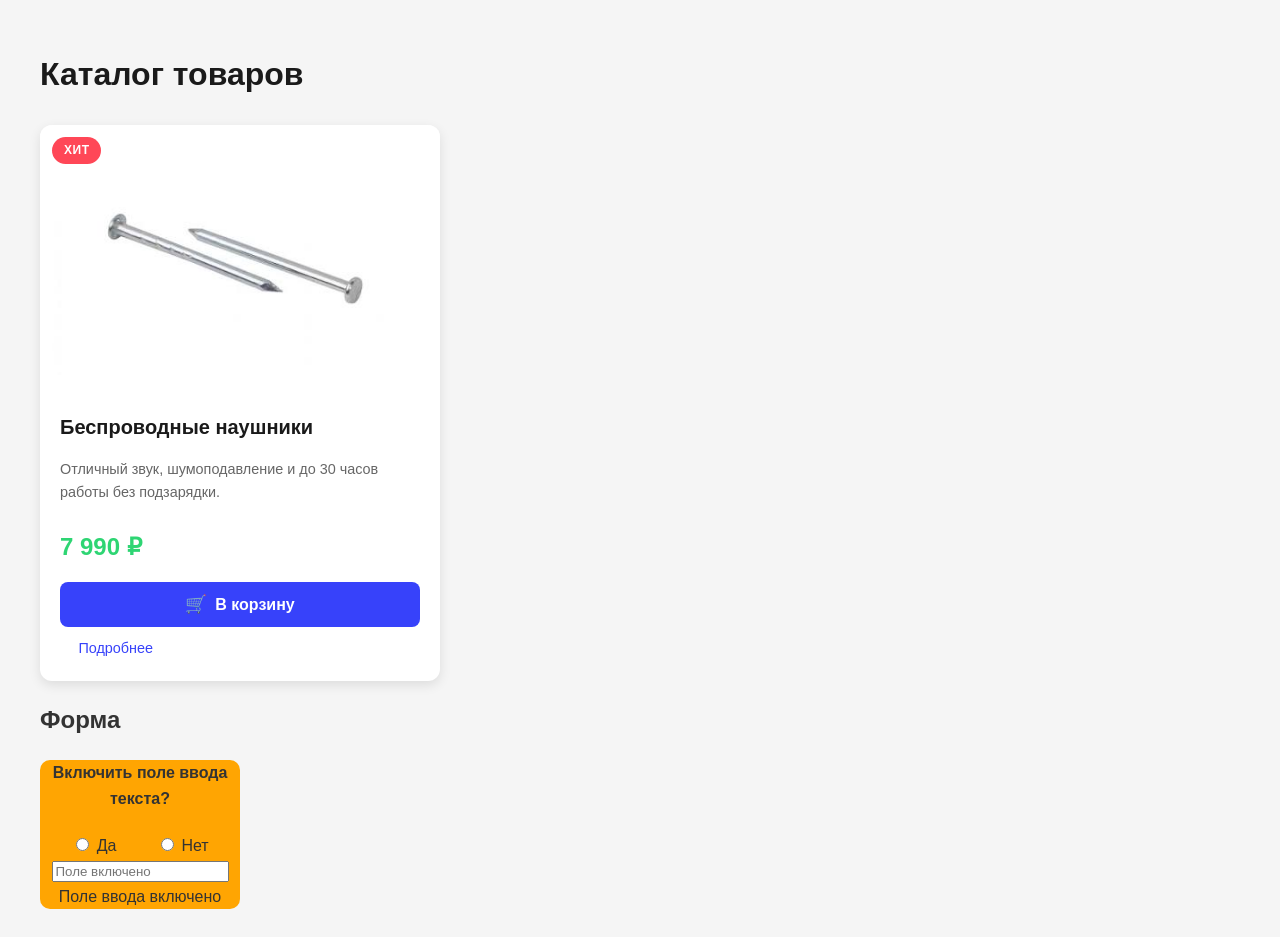
==== 5/index.html @ 1cc08a4f "5: done" ====
<!DOCTYPE html>
<html lang="ru">
<head>
    <meta charset="UTF-8">
    <meta name="viewport" content="width=device-width, initial-scale=1.0">
    <title>Доступная карточка товара</title>
    <link rel="stylesheet" href="styles.css">
</head>

<body>
    <main>
        <h1>Каталог товаров</h1>

        <!-- Область для объявлений скринридерам -->
        <div
            aria-live="polite"
            class="visually-hidden"
            id="live-region"
        ></div>

        <!-- Карточка товара -->
        <article
            class="card"
            aria-labelledby="product-title"
            aria-describedby="product-desc"
        >
            <!-- Декоративное изображение -->
            <div class="card__image-wrapper">
                <img
                    src="./images/product.jpeg"
                    alt=""
                    aria-hidden="true"
                    class="card__image"
                >

                <span
                    class="card__badge"
                    aria-hidden="true"
                >
                    Хит
                </span>
            </div>

            <!-- Контентная часть -->
            <div class="card__content">
                <h2
                    class="card__title"
                    id="product-title"
                >
                    Беспроводные наушники
                </h2>

                <p
                    class="card__description"
                    id="product-desc"
                >
                    Отличный звук, шумоподавление и до 30 часов
                    работы без подзарядки.
                </p>

                <!-- Цена -->
                <p
                    class="card__price"
                    aria-label="Цена товара: 7990 рублей"
                >
                    <span class="card__price-value">
                        7 990 ₽
                    </span>
                </p>

                <!-- Кнопка добавления в корзину -->
                <button
                    class="card__button button button--primary"
                    type="button"
                    aria-label="Добавить Беспроводные наушники в корзину"
                    id="btnprime"
                    onclick="addToCart()"
                >
                    <span
                        class="button__icon"
                        aria-hidden="true"
                    >
                        🛒
                    </span>

                    <span class="button__text">
                        В корзину
                    </span>
                </button>

                <!-- Кнопка «Подробнее» -->
                <a
                    href="#"
                    class="card__link link"
                    aria-label="Подробнее о Беспроводных наушниках"
                >
                    Подробнее
                </a>
            </div>
        </article>

        <article
        aria-labelledby="formheader"
        aria-describedby="inp_lbl"
        >
            <h2 id="formheader">Форма</h2>
            <form>
                <h4>Включить поле ввода текста?</h4>
                <input type="radio" name="is_text" value="on" class="first" id="rt1" onclick="enableInp()">
                <label for="rt1" aria-label="Включить поле ввода">Да</label>
                <input type="radio" name="is_text" value="off" id="rt2" onclick="disableInp()">
                <label for="rt2" aria-label="Выключить поле ввода">Нет</label>

                <input type="text" id="switchable_input" placeholder="Поле включено">
                <label for="switchable_input" id="inp_lbl" aria-live="polite">Поле ввода включено</label>
            </form>
        </article>
        

    </main>

    <script>
        const switchInp = document.getElementById('switchable_input');
        const radioOn = document.getElementById('rt1');
        const radioOff = document.getElementById('rt2');
        const isInpOn = document.getElementById('inp_lbl');

        function addToCart() {
            const btn = document.getElementById('btnprime')
            const liveRegion = document.getElementById('live-region');
            liveRegion.textContent = 'Товар добавлен в корзину';
            btn.textContent = 'Товар добавлен в корзину';

            // Очистка через 3 секунды
            setTimeout(() => {
                liveRegion.textContent = '';
                btn.textContent = 'В корзину';
            }, 3000);
        }

        function disableInp()
        {
            switchInp.setAttribute('disabled', 1);
            switchInp.setAttribute('placeholder', 'Поле отключено')
            isInpOn.textContent = "Поле ввода выключено";
        }

        function enableInp()
        {
            switchInp.removeAttribute('disabled');
            switchInp.setAttribute('placeholder', 'Поле включено')
            isInpOn.textContent = "Поле ввода включено";
        }
    </script>
</body>
</html>
---- 5/styles.css ----
css
/* ===== Базовые стили ===== */
* {
box-sizing: border-box;
margin: 0;
padding: 0;
}
body {
font-family: 'Segoe UI', Arial, sans-serif;
background-color: #f5f5f5;
color: #333;
line-height: 1.6;
padding: 20px;
}
main {
max-width: 1200px;
margin: 0 auto;
}
h1 {
font-size: 2rem;
margin-bottom: 24px;
color: #1a1a1a;
}

form
{
    background: #ffa502;
    max-width: 200px;
    margin-top: 15px;
    border-radius: 10px;
    text-align: center;
}

form input[type="radio"]:not(.first)
{
    margin-left: 40px;
}

/* ===== Утилита: визуальное скрытие ===== */
.visually-hidden {
position: absolute;
width: 1px;
height: 1px;
margin: -1px;
padding: 0;
overflow: hidden;
clip: rect(0, 0, 0, 0);
white-space: nowrap;border: 0;
}
/* ===== Блок: card ===== */
.card {
background: #fff;
border-radius: 12px;
box-shadow: 0 4px 12px rgba(0, 0, 0, 0.1);
overflow: hidden;
max-width: 400px;
transition: box-shadow 0.3s ease, transform 0.3s ease;
}
.card:hover {
box-shadow: 0 8px 24px rgba(0, 0, 0, 0.15);
transform: translateY(-4px);
}
/* Элемент: card__image-wrapper */
.card__image-wrapper {
position: relative;
background: #e0e0e0;
height: 250px;
display: flex;
align-items: center;
justify-content: center;
}
/* Элемент: card__image */
.card__image {
width: 100%;
height: 100%;
object-fit: cover;
}
/* Элемент: card__badge (декоративный) */
.card__badge {
position: absolute;
top: 12px;
left: 12px;
background: #ff4757;color: #fff;
padding: 4px 12px;
border-radius: 20px;
font-size: 0.75rem;
font-weight: 700;
text-transform: uppercase;
letter-spacing: 0.5px;
}
/* Элемент: card__content */
.card__content {
padding: 20px;
}
/* Элемент: card__title */
.card__title {
font-size: 1.25rem;
margin-bottom: 8px;
color: #1a1a1a;
}
/* Элемент: card__description */
.card__description {
font-size: 0.9rem;
color: #666;
margin-bottom: 16px;
}
/* Элемент: card__price */
.card__price {
font-size: 1.5rem;
font-weight: 700;
color: #2ed573;
margin-bottom: 16px;
}
/* Элемент: card__button */
.card__button {
margin-bottom: 8px;
}/* Элемент: card__link */
.card__link {
display: inline-block;
font-size: 0.9rem;
}
/* ===== Блок: button ===== */
.button {
display: inline-flex;
align-items: center;
justify-content: center;
gap: 8px;
padding: 12px 24px;
border: none;
border-radius: 8px;
font-size: 1rem;
font-weight: 600;
cursor: pointer;
transition: background-color 0.3s ease, transform 0.1s ease;
width: 100%;
}
/* Модификатор: button--primary */
.button--primary {
background-color: #3742fa;
color: #fff;
}
.button--primary:hover {
background-color: #2c36d9;
}
.button--primary:focus {
outline: 3px solid #ffa502;
outline-offset: 2px;
}
.button--primary:active {
background-color: #1e27b8;
transform: scale(0.98);
}/* Элемент: button__icon */
.button__icon {
font-size: 1.1rem;
}
/* ===== Блок: link ===== */
.link {
color: #3742fa;
text-decoration: none;
position: relative;
transition: color 0.3s ease;
}
.link:hover {
color: #2c36d9;
}
.link:focus {
outline: 3px solid #ffa502;
outline-offset: 2px;
}
.link:active {
color: #1e27b8;
}
/* Псевдоэлемент: подчёркивание при наведении */
.link::after {
content: '';
position: absolute;
left: 0;
bottom: -2px;
width: 0;
height: 2px;
background-color: #3742fa;
transition: width 0.3s ease;
}
.link:hover::after {
width: 100%;}
/* Псевдоэлемент: декоративная стрелка перед ссылкой */
.link::before {
content: '→ ';
opacity: 0;
transition: opacity 0.3s ease, transform 0.3s ease;
display: inline-block;
transform: translateX(-5px);
}
.link:hover::before {
opacity: 1;
transform: translateX(0);
}
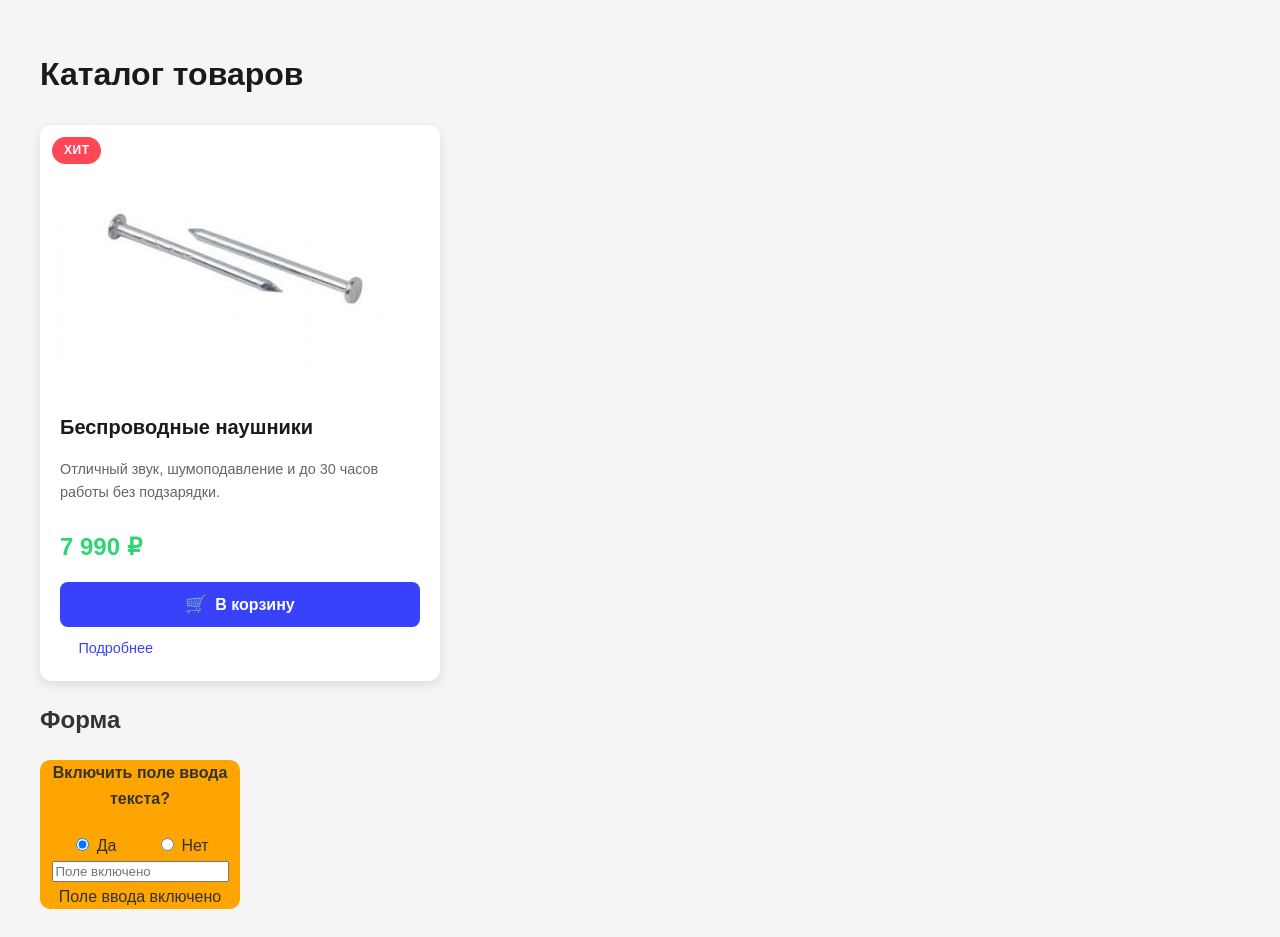
==== commit 483f1598: "5: added default checked and aria-checked attributes to radio" ====
--- a/5/index.html
+++ b/5/index.html
@@ -107,7 +107,7 @@
             <h2 id="formheader">Форма</h2>
             <form>
                 <h4>Включить поле ввода текста?</h4>
-                <input type="radio" name="is_text" value="on" class="first" id="rt1" onclick="enableInp()">
+                <input type="radio" name="is_text" value="on" class="first" id="rt1" onclick="enableInp()" checked aria-checked="true">
                 <label for="rt1" aria-label="Включить поле ввода">Да</label>
                 <input type="radio" name="is_text" value="off" id="rt2" onclick="disableInp()">
                 <label for="rt2" aria-label="Выключить поле ввода">Нет</label>
